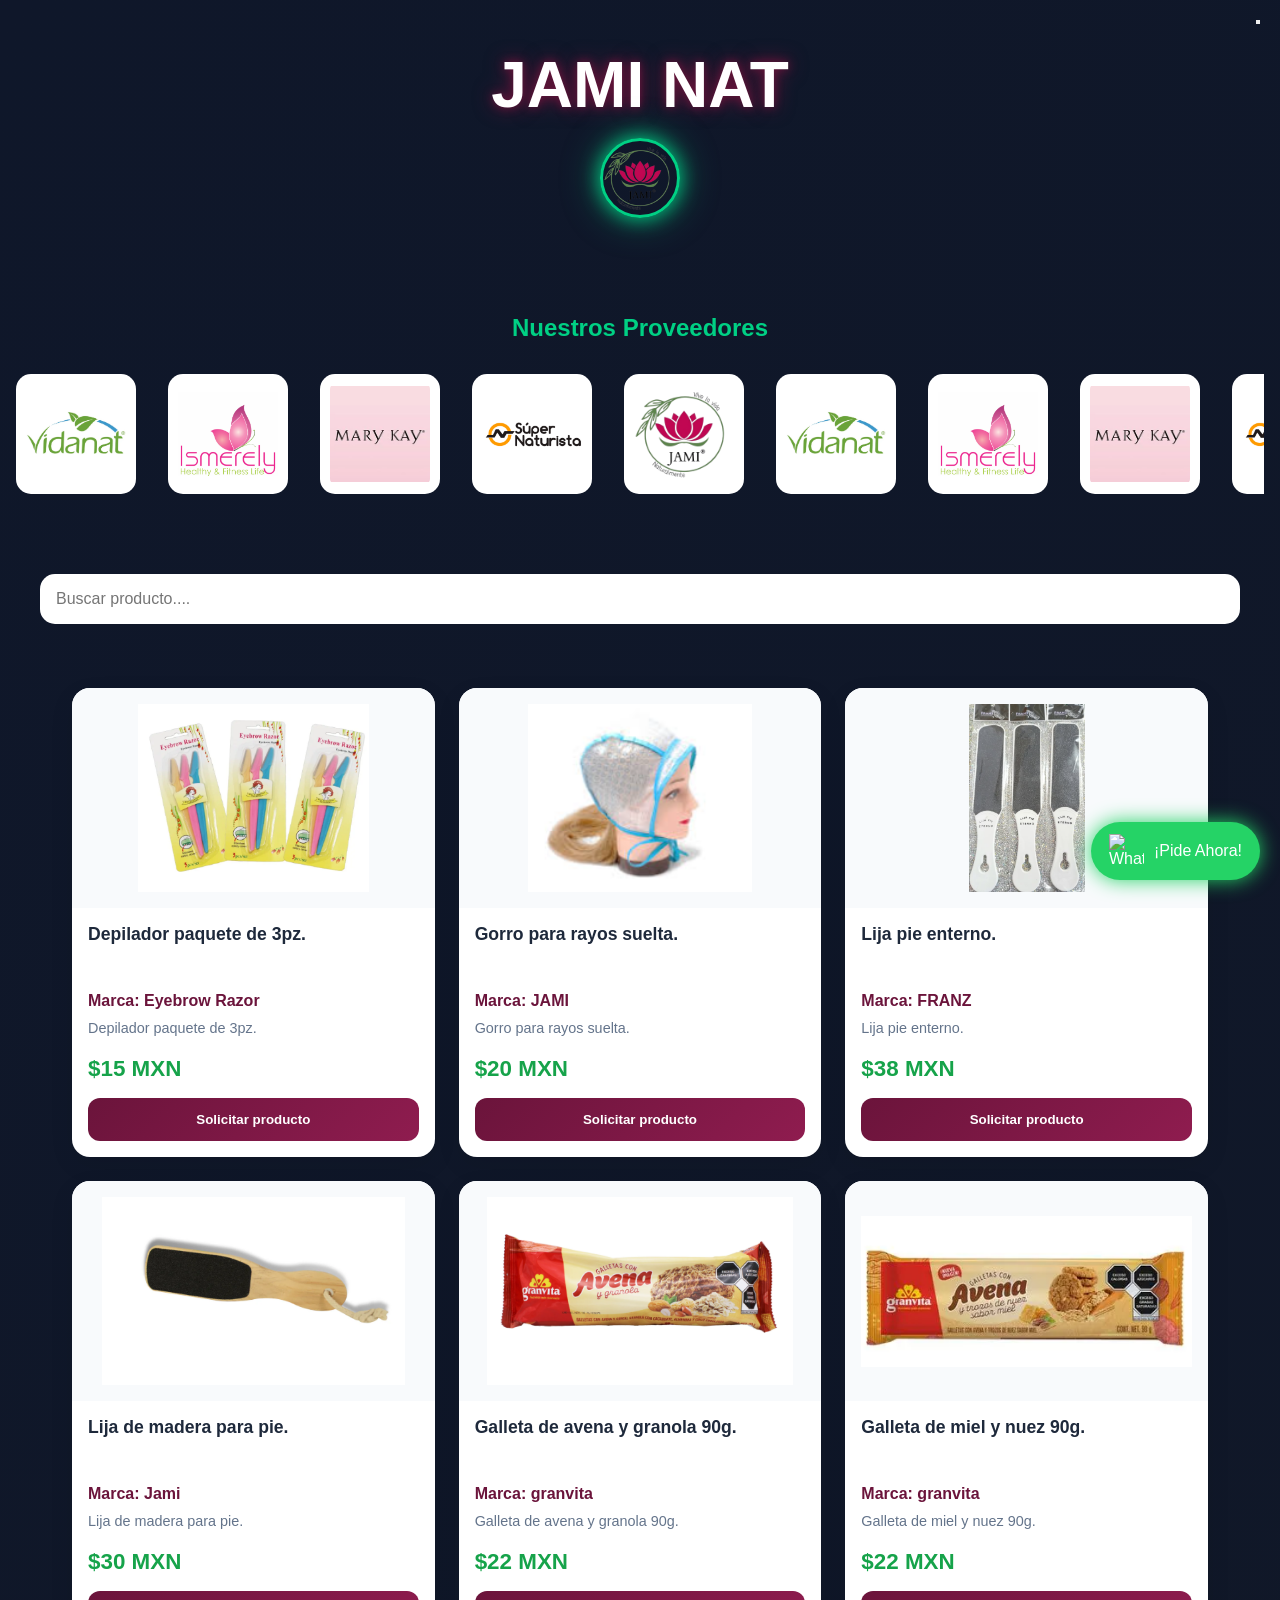
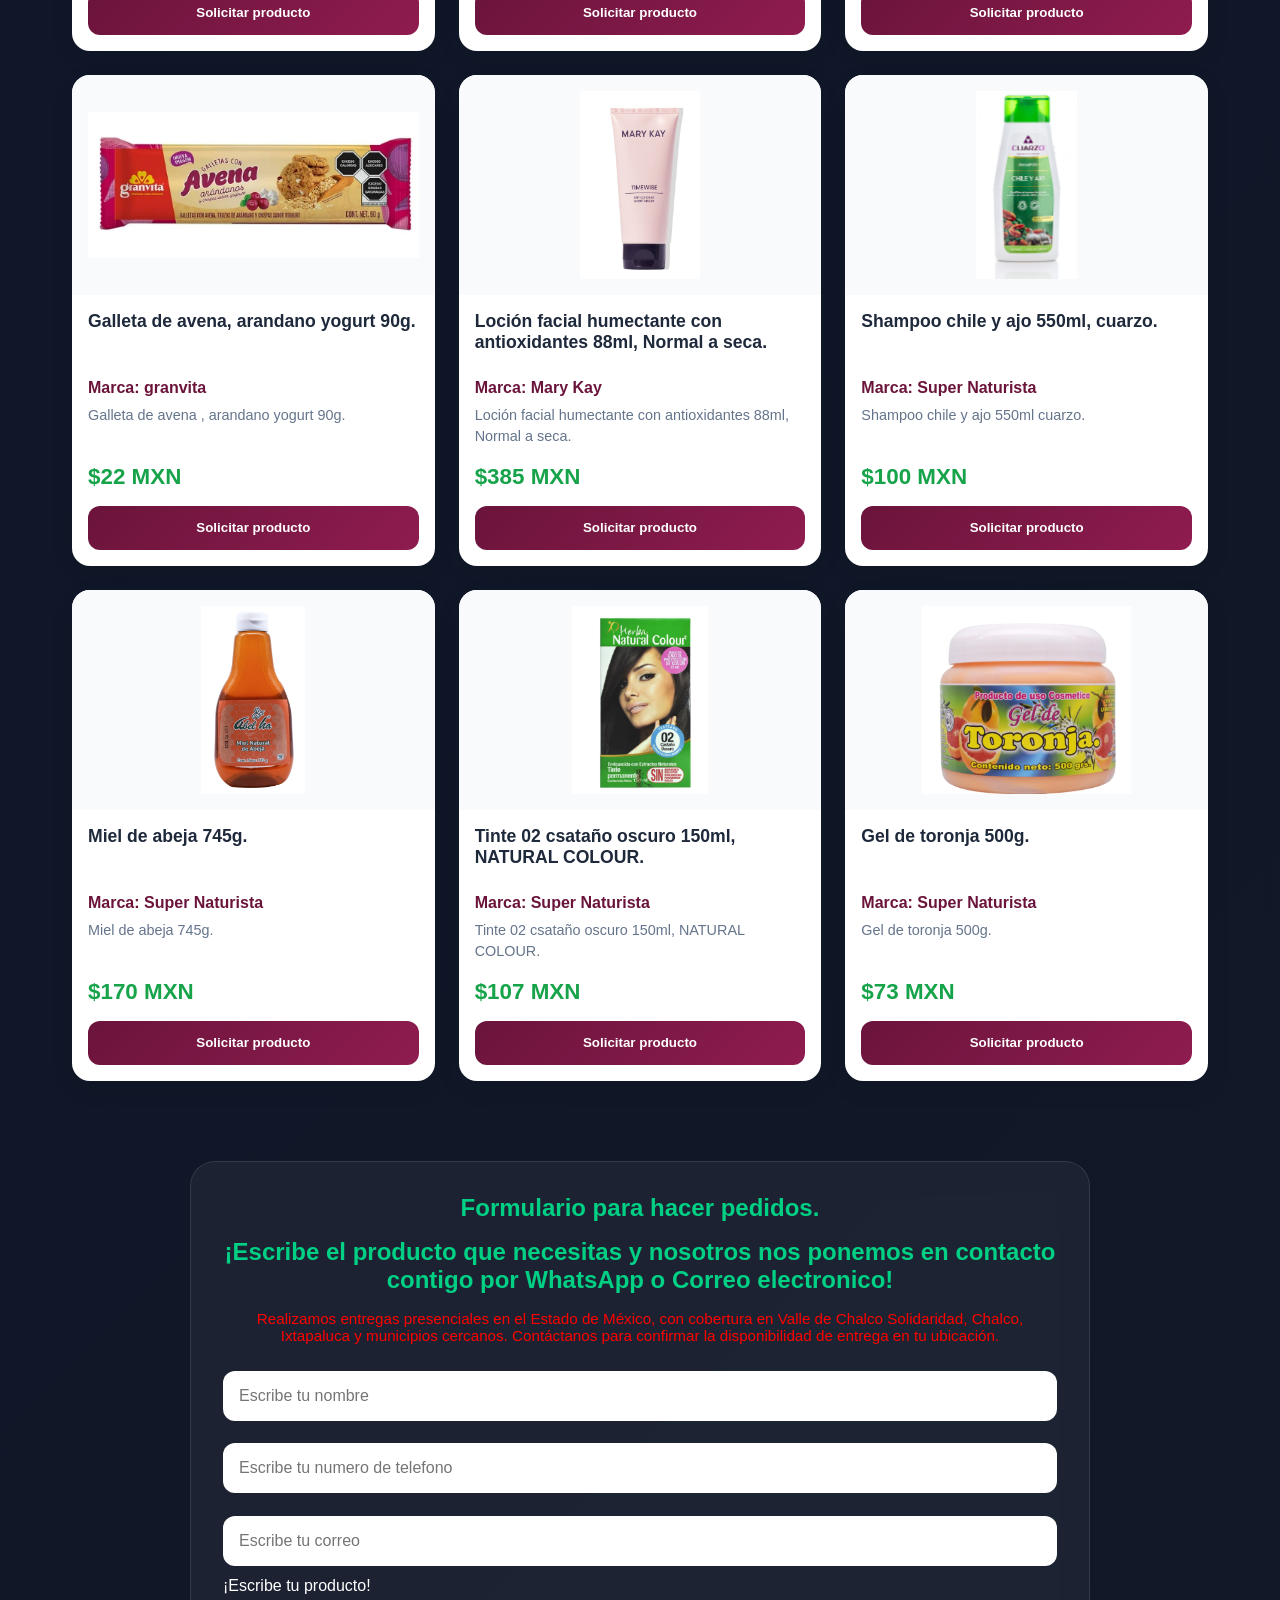
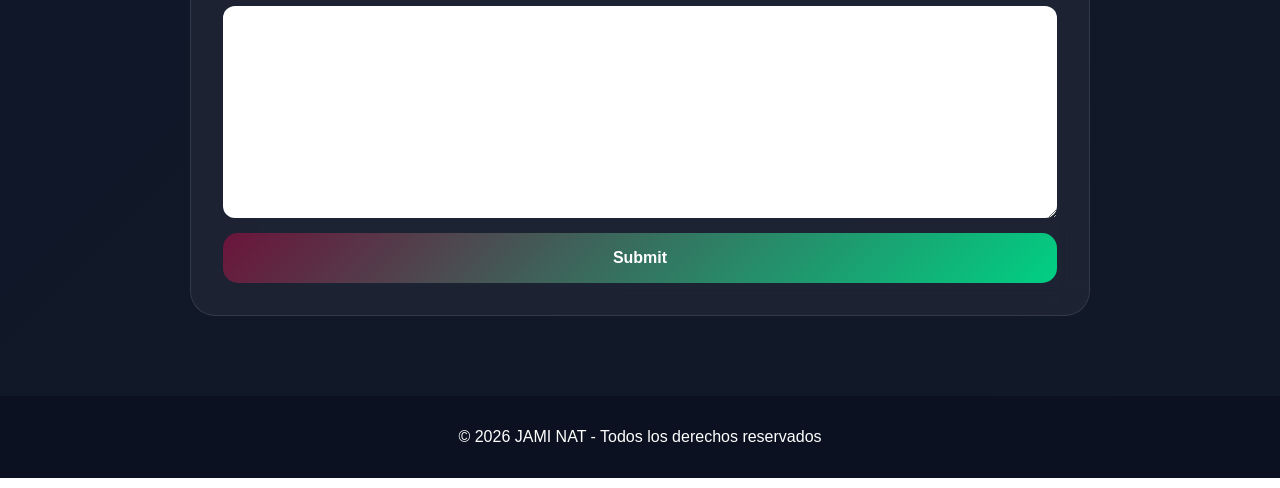
==== productos.html @ ef582172 "first commit" ====
<!DOCTYPE html>
<html lang="es-MX">
<head>
    <meta charset="UTF-8">
    <meta name="viewport" content="width=device-width, initial-scale=1.0">
    <title>JAMI NAT</title>
    <link rel="stylesheet" href="./css/indexPedidos.css">
    <link rel="stylesheet" href="https://cdnjs.cloudflare.com/ajax/libs/hamburgers/1.2.1/hamburgers.min.css">
    <meta name="description" content="Somos una empresa especializada en la comercialización de productos naturistas, suplementos alimenticios, vitaminas, herbolaria, alimentos saludables y artículos para el bienestar integral. Nuestro objetivo es ofrecer productos de alta calidad que contribuyan al cuidado de la salud, el equilibrio del organismo y la mejora de la calidad de vida de nuestros clientes, brindando alternativas naturales para promover hábitos saludables y un bienestar duradero. ">
    <link rel="icon" href="./assets/JAMINATLOGO.png">
    <meta name="theme-color" content="#6B143B">
    <meta property="og:title" content="¡Bienvenido a nuestros productos!">
    <meta property="og:description" content="Encuentra nustros mejores productos.">
    <meta property="og:image" content="https://dasiventaswebgrupoferretero-blip.github.io/Dasigrupoferretero/./assets/img/Productos.png">
    <meta property="og:url" content="https://dasiventaswebgrupoferretero-blip.github.io/Dasigrupoferretero/index.html">
</head>
<body>
    <header>
        <h1>JAMI NAT</h1>
        <img src="./assets/JAMINATLOGO.png" alt="DASILOGO" class="logo">
        <!-- Sin botón aquí -->
    </header>
    <!-- Botón directo en body, fuera del header -->
    <button class="hamburger hamburger--spin" type="button" id="btnMenu">
        <span class="hamburger-box">
            <span class="hamburger-inner"></span>
        </span>
    </button>
    <nav class="nav" id="navMenu">
        <a href="productos.html">
            <img src="./assets/carrito-de-compras.png" alt="carrito">
        </a>
        <a href="index.html">Página principal</a>
    </nav>
    <section class="proveedores">
        <h2>Nuestros Proveedores</h2>
        <div class="carrusel-proveedores">
            <div class="track">
                <img src="./assets/vidaNatLogo.png" alt="Proveedor 1">
                <img src="./assets/ismerelyLogo.png" alt="Proveedor 2">
                <img src="./assets/maryKayLogo.png" alt="Proveedor 3">
                <img src="./assets/superNaturistaLogo.png" alt="Proveedor 4">
                <img src="./assets/JAMINATLOGO.png" alt="Proveedor 5">
                <!-- DUPLI./assets/TOS MISMOS LOGOS AQUÍ para el loop infinito -->
                <img src="./assets/vidaNatLogo.png" alt="Proveedor 1">
                <img src="./assets/ismerelyLogo.png" alt="Proveedor 2">
                <img src="./assets/maryKayLogo.png" alt="Proveedor 3">
                <img src="./assets/superNaturistaLogo.png" alt="Proveedor 4">
                <img src="./assets/JAMINATLOGO.png" alt="Proveedor 5">
                <!-- Y unatercera vara un desplazamiento más suave -->
                <img src="./assets/vidaNatLogo.png" alt="Proveedor 1">
                <img src="./assets/ismerelyLogo.png" alt="Proveedor 2">
                <img src="./assets/maryKayLogo.png" alt="Proveedor 3">
                <img src="./assets/superNaturistaLogo.png" alt="Proveedor 4">
                <img src="./assets/JAMINATLOGO.png" alt="Proveedor 5">
            </div>
        </div>
    </section>
    <main>
        <input type="search" placeholder="Buscar producto....">
        <div id="productos"></div>
        <form action="https://formsubmit.co/jamiventaswebnat@gmail.com" method="POST">
            <h2>Formulario para hacer pedidos.</h2>
            <h2>¡Escribe el producto que necesitas y nosotros nos ponemos en contacto contigo por WhatsApp o Correo electronico!</h2>
            <h3>Realizamos entregas presenciales en el Estado de México, con cobertura en Valle de Chalco Solidaridad, Chalco, Ixtapaluca y municipios cercanos. Contáctanos para confirmar la disponibilidad de entrega en tu ubicación.</h3>
            <input type="hidden" name="_captcha" value="false">
            <input type="text" name="nombre" placeholder="Escribe tu nombre" pattern="^[A-Za-zÑñÁáÉéÍíÓóÚúÜ/s]+$" title="Nombre solo acepta letras y espacios en blanco" required><br>
            <input type="number" name="numero" placeholder="Escribe tu numero de telefono" required><br>
            <input type="email" name="correo" placeholder="Escribe tu correo" pattern="[a-zA-Z0-9._%+-]+@[a-zA-Z0-9.-]+\.[a-zA-Z]{2,}$" title="Formato de correo invalido"  required>
            <br>
            <label for="producto">¡Escribe tu producto!</label><br>
            <textarea name="producto" cols="20" rows="10" required></textarea>
            <br>
            <input type="submit">
        </form>
    </main> 
    <!-- Botón flotante de WhatsApp -->
    <a href="https://wa.me/525613847822?text=Hola%21%20Vengo%20de%20su%20sitio%20web%20y%20me%20gustar%C3%ADa%20recibir%20m%C3%A1s%20informaci%C3%B3n%20sobre%20sus%20productos." 
        class="btn-whatsapp" 
        target="_blank" 
        rel="noopener noreferrer">
        <img src="https://cdn-icons-png.flaticon.com/512/733/733585.png" alt="WhatsApp">
        <span>¡Pide Ahora!</span>
    </a>
    <footer>
        <p>&copy; 2026 JAMI NAT - Todos los derechos reservados</p>
    </footer>
</body>
<script src="https://cdn.jsdelivr.net/npm/axios/dist/axios.min.js"></script>
<script src="./js/index.js" type="module"></script>
</html>
---- css/indexPedidos.css ----
:root{
    --rosa:#6B143B;
    --verde:#00d084;
    --blanco:#ffffff;
    --oscuro:#0f172a;
    --gris:#1e293b;
}

*{
    margin:0;
    padding:0;
    box-sizing:border-box;
}

html{
    scroll-behavior:smooth;
}

body{
    font-family:'Segoe UI',sans-serif;
    background:linear-gradient(135deg,var(--oscuro),#111827);
    color:var(--blanco);
    min-height:100vh;
    overflow-x:hidden;
}

/* HEADER */

header{
    display:flex;
    flex-direction:column;
    align-items:center;
    justify-content:center;
    text-align:center;
    padding:2rem 1rem;
    gap:1rem;
}

header h1{
    font-size:clamp(2rem,5vw,4rem);
    color:white;
    text-shadow:
        0 0 10px var(--rosa),
        0 0 20px var(--rosa);
}

.logo{
    width:150px;
    max-width:80%;
    border-radius:50%;
    border:3px solid var(--verde);
    box-shadow:
        0 0 20px var(--verde),
        0 0 40px rgba(0,208,132,.4);
}

/* HAMBURGUESA */

.hamburger{
    position:fixed;
    top:20px;
    right:20px;
    z-index:1000;
}

.hamburger-inner,
.hamburger-inner::before,
.hamburger-inner::after{
    background-color:var(--verde)!important;
}

.hamburger.is-active .hamburger-inner,
.hamburger.is-active .hamburger-inner::before,
.hamburger.is-active .hamburger-inner::after{
    background-color:var(--rosa)!important;
}

/* MENÚ */

.nav{
    position:fixed;
    top:0;
    right:-100%;
    width:280px;
    height:100vh;
    background:rgba(15,23,42,.98);
    backdrop-filter:blur(10px);
    display:flex;
    flex-direction:column;
    justify-content:center;
    align-items:center;
    gap:2rem;
    transition:.4s;
    z-index:999;
    border-left:2px solid var(--verde);
}

.nav.active{
    right:0;
}

.nav a{
    color:white;
    text-decoration:none;
    font-size:1.1rem;
    transition:.3s;
}

.nav a:hover{
    color:var(--verde);
    text-shadow:0 0 15px var(--verde);
}

.nav img{
    width:40px;
}

/* PROVEEDORES */

.proveedores{
    padding:3rem 1rem;
    text-align:center;
}

.proveedores h2{
    color:var(--verde);
    margin-bottom:2rem;
}

.carrusel-proveedores{
    overflow:hidden;
}

.track{
    display:flex;
    gap:2rem;
    animation:scroll 30s linear infinite;
}

.track img{
    width:120px;
    height:120px;
    object-fit:contain;
    background:white;
    padding:10px;
    border-radius:15px;
}

@keyframes scroll{
    from{
        transform:translateX(0);
    }
    to{
        transform:translateX(-50%);
    }
}

/* MAIN */

main{
    width:min(1200px,95%);
    margin:auto;
    padding:2rem 0;
}

/* BUSCADOR */

input[type="search"]{
    width:100%;
    padding:1rem;
    border:none;
    border-radius:15px;
    margin-bottom:2rem;
    font-size:1rem;
}

/* PRODUCTOS */

#productos{
    display:grid;
    grid-template-columns:repeat(auto-fill,minmax(280px,1fr));
    gap:1.5rem;
    margin-bottom:3rem;
}

/* FORMULARIO */

form{
    background:rgba(255,255,255,.05);
    backdrop-filter:blur(15px);
    border:1px solid rgba(255,255,255,.1);
    border-radius:25px;
    padding:2rem;
}

form h2{
    text-align:center;
    margin-bottom:1rem;
}
form h3{
    text-align:center;
    margin-bottom:1rem;
    color:red;
}
form h2{
    color:var(--verde);
}

form h3{
    font-size:.95rem;
    font-weight:400;
}

input[type="text"],
input[type="number"],
input[type="email"],
textarea{
    width:100%;
    padding:1rem;
    margin:.7rem 0;
    border:none;
    border-radius:12px;
    font-size:1rem;
}

textarea{
    resize:vertical;
}

input[type="submit"]{
    width:100%;
    padding:1rem;
    border:none;
    border-radius:15px;
    background:linear-gradient(
        135deg,
        var(--rosa),
        var(--verde)
    );
    color:white;
    font-size:1rem;
    font-weight:bold;
    cursor:pointer;
    transition:.3s;
}

input[type="submit"]:hover{
    transform:translateY(-3px);
    box-shadow:
        0 0 15px var(--rosa),
        0 0 25px var(--verde);
}

/* WHATSAPP */

.btn-whatsapp{
    position:fixed;
    right:20px;
    bottom:20px;
    background:#25D366;
    color:white;
    text-decoration:none;
    display:flex;
    align-items:center;
    gap:10px;
    padding:12px 18px;
    border-radius:50px;
    z-index:1000;
    box-shadow:0 0 20px #25D366;
}

.btn-whatsapp img{
    width:35px;
}

/* FOOTER */

footer{
    text-align:center;
    padding:2rem;
    margin-top:3rem;
    background:#0b1120;
}

/* IPHONE SE */

@media(max-width:375px){

    header{
        padding-top:5rem;
    }

    header h1{
        font-size:1.8rem;
    }

    .logo{
        width:100px;
    }

    .track img{
        width:80px;
        height:80px;
    }

    .btn-whatsapp span{
        display:none;
    }

    .btn-whatsapp{
        padding:10px;
    }

    form{
        padding:1.2rem;
    }

    #productos{
        grid-template-columns:1fr;
    }
}

/* PC */

@media(min-width:992px){

    header{
        padding:3rem;
    }

    .logo{
        width:180px;
    }

    form{
        max-width:900px;
        margin:auto;
    }
}
.logo {
    width: 80px;
    height: auto;
    object-fit: contain;
}
/* Contenedor de productos */
#productos {
    display: grid;
    grid-template-columns: repeat(auto-fit, minmax(280px, 1fr));
    gap: 1.5rem;
    padding: 2rem;
}

/* Card */
.producto-card {
    background: #fff;
    border-radius: 18px;
    overflow: hidden;
    box-shadow: 0 8px 25px rgba(0,0,0,.08);
    transition: all .3s ease;
    display: flex;
    flex-direction: column;
    position: relative;
}

.producto-card:hover {
    transform: translateY(-8px);
    box-shadow: 0 15px 35px rgba(0,0,0,.15);
}

/* Imagen */
.producto-card img {
    width: 100%;
    height: 220px;
    object-fit: contain;
    background: #f8fafc;
    padding: 1rem;
}

/* Título */
.producto-card h3 {
    font-size: 1.1rem;
    padding: 0 1rem;
    margin: 1rem 0 .5rem;
    color: #1e293b;
    min-height: 60px;
}

/* Marca */
.producto-card .marca {
    color: #6B143B;
    font-weight: bold;
    padding: 0 1rem;
    margin-bottom: .5rem;
}

/* Descripción */
.producto-card .descripcion {
    color: #64748b;
    font-size: .9rem;
    line-height: 1.5;
    padding: 0 1rem;
    flex-grow: 1;
}

/* Precio */
.producto-card .precio {
    font-size: 1.4rem;
    font-weight: 700;
    color: #16a34a;
    padding: 0 1rem;
    margin: 1rem 0;
}

/* Botón */
.btn-solicitar {
    margin: 0 1rem 1rem;
    padding: .9rem;
    border: none;
    border-radius: 12px;
    background: linear-gradient(135deg, #6B143B, #8f1c4f);
    color: white;
    font-weight: bold;
    cursor: pointer;
    transition: all .3s ease;
}

.btn-solicitar:hover {
    background: linear-gradient(135deg, #8f1c4f, #b02463);
    transform: scale(1.03);
}

.btn-solicitar:active {
    transform: scale(.98);
}

/* Responsive */
@media (max-width: 768px) {
    #productos {
        grid-template-columns: 1fr;
        padding: 1rem;
    }

    .producto-card img {
        height: 180px;
    }
}
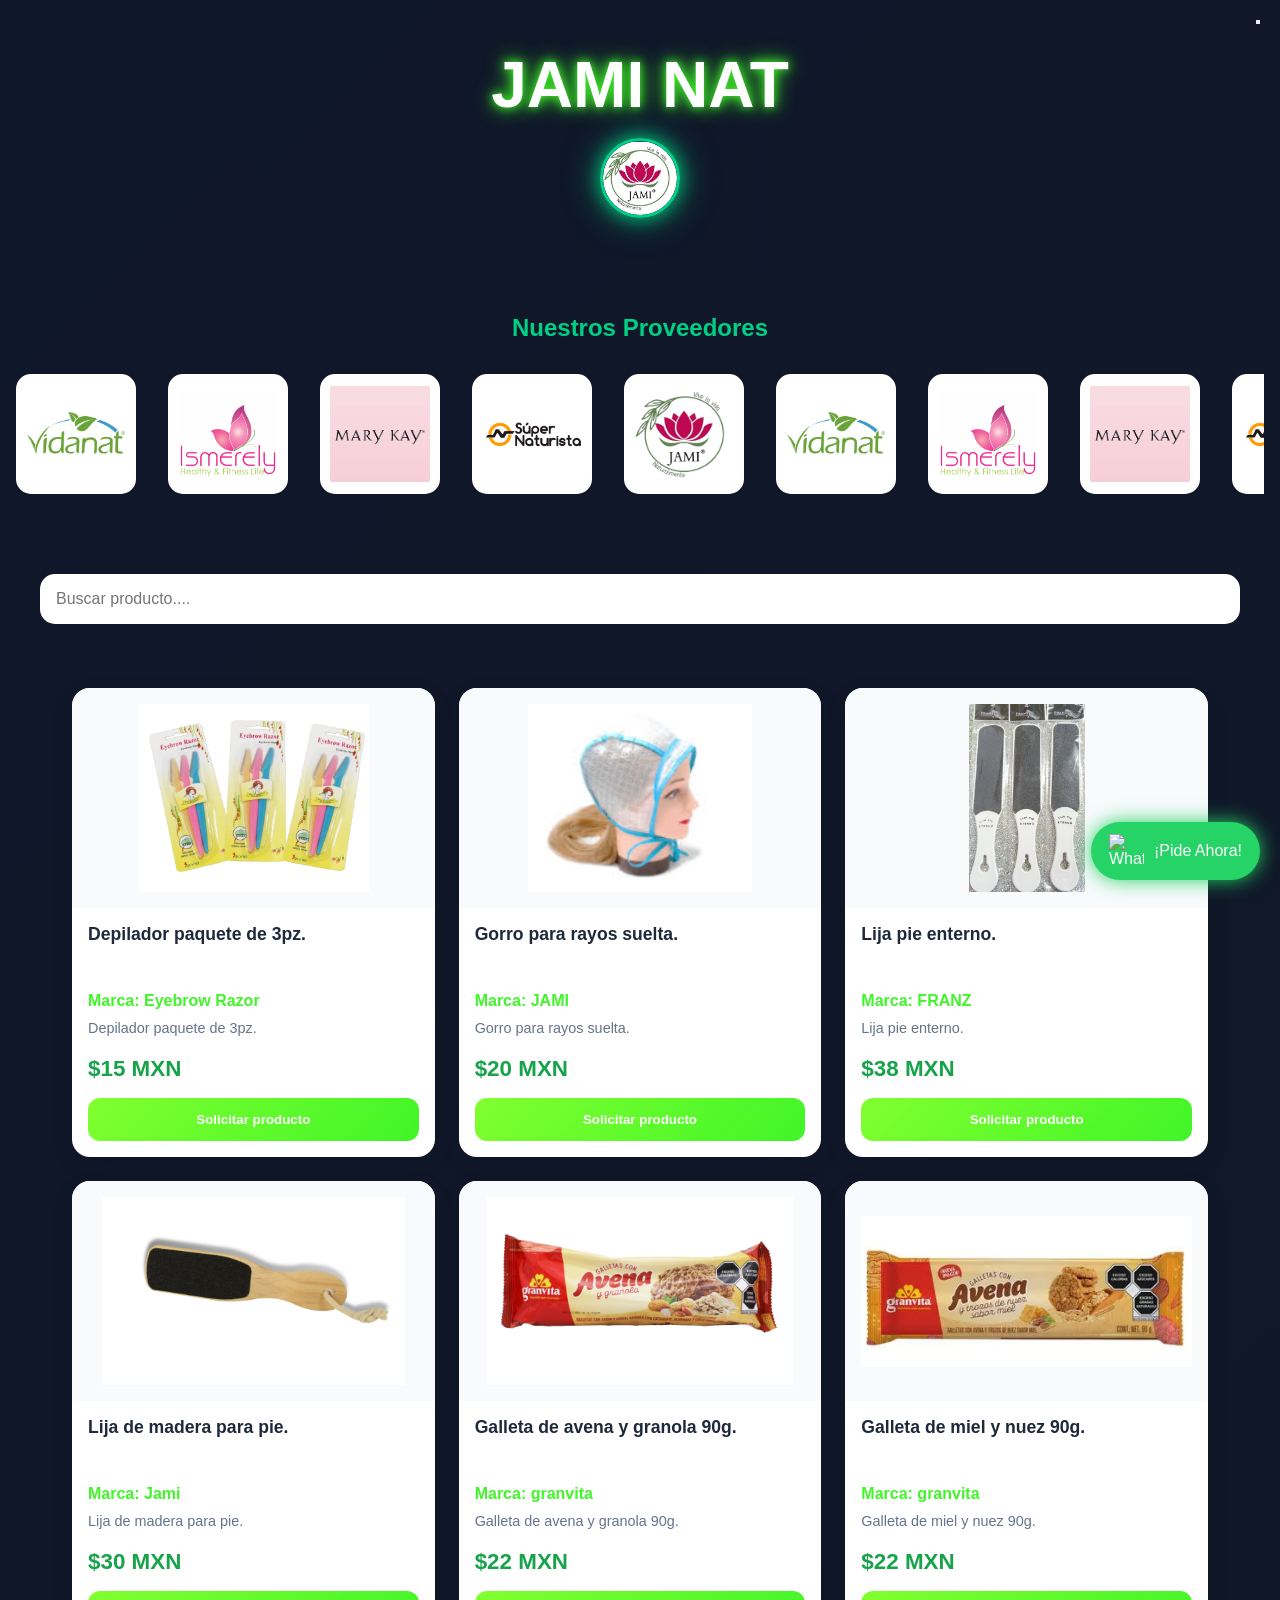
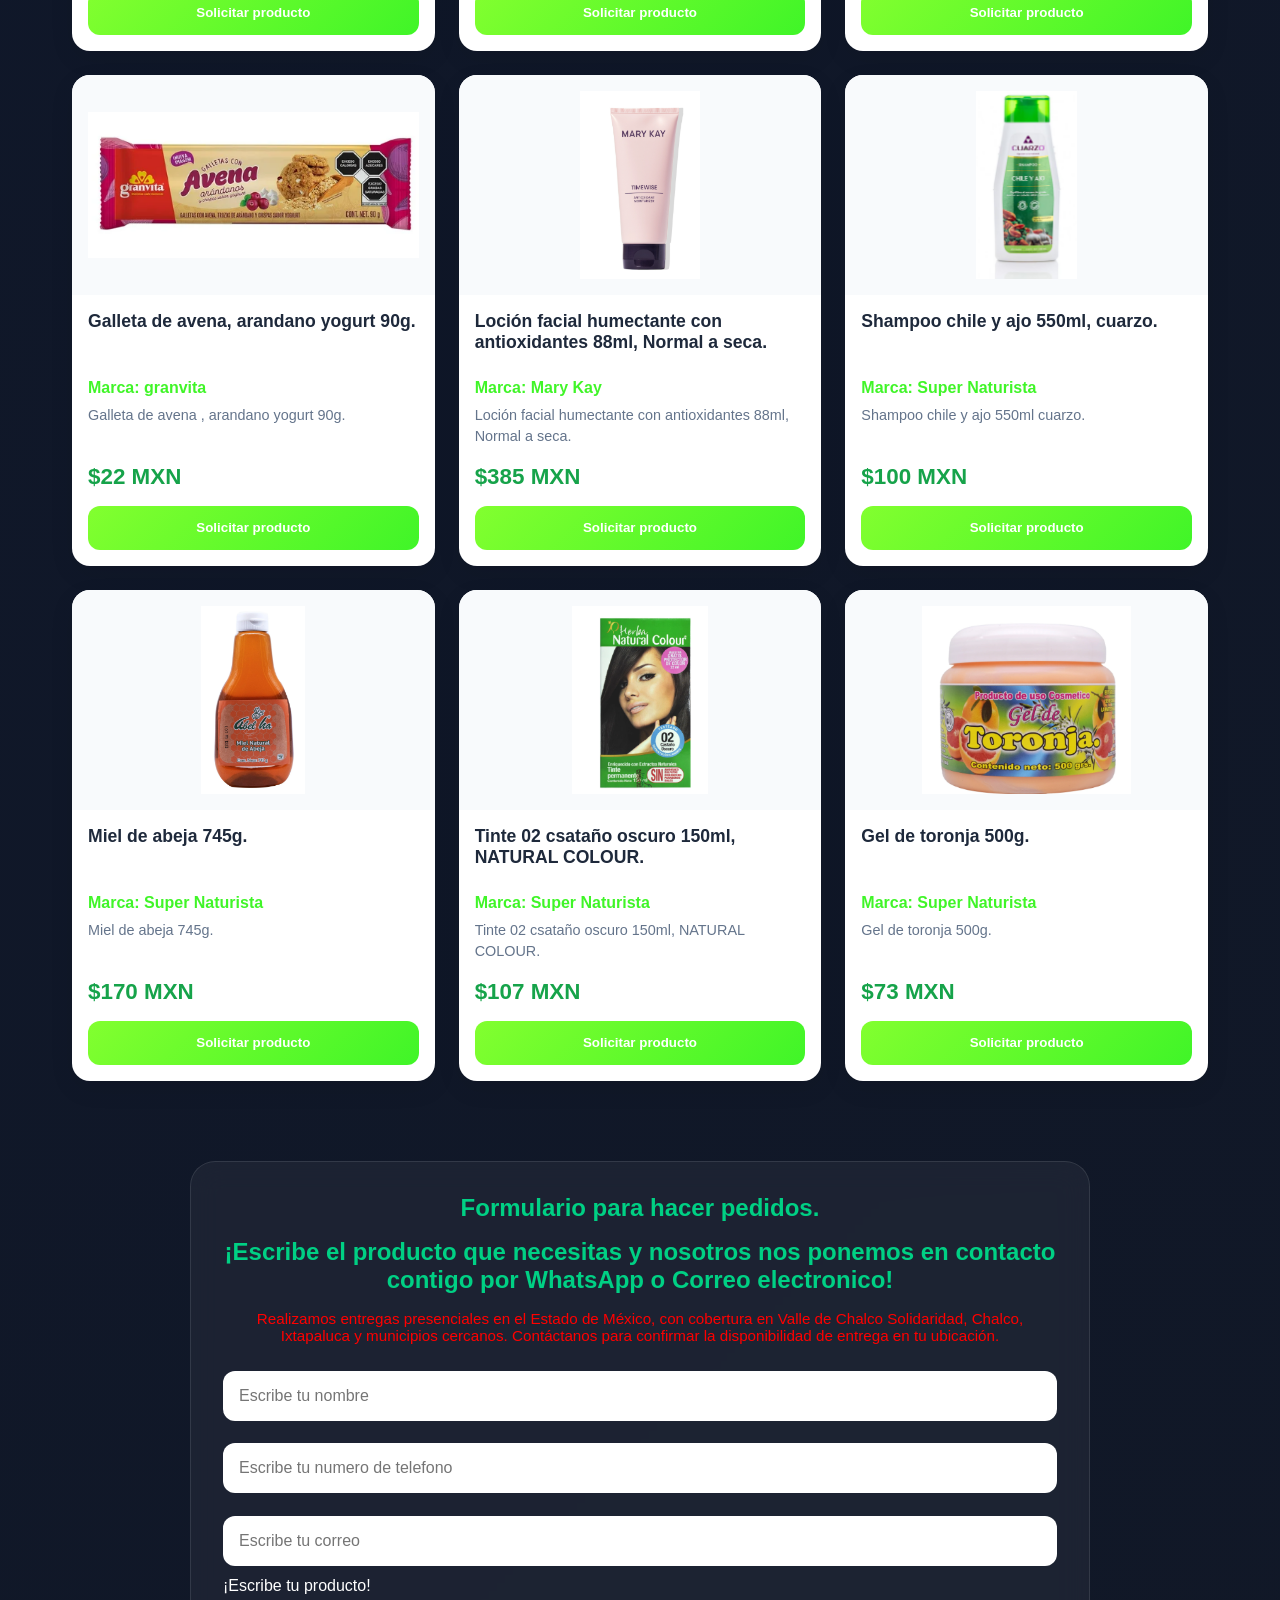
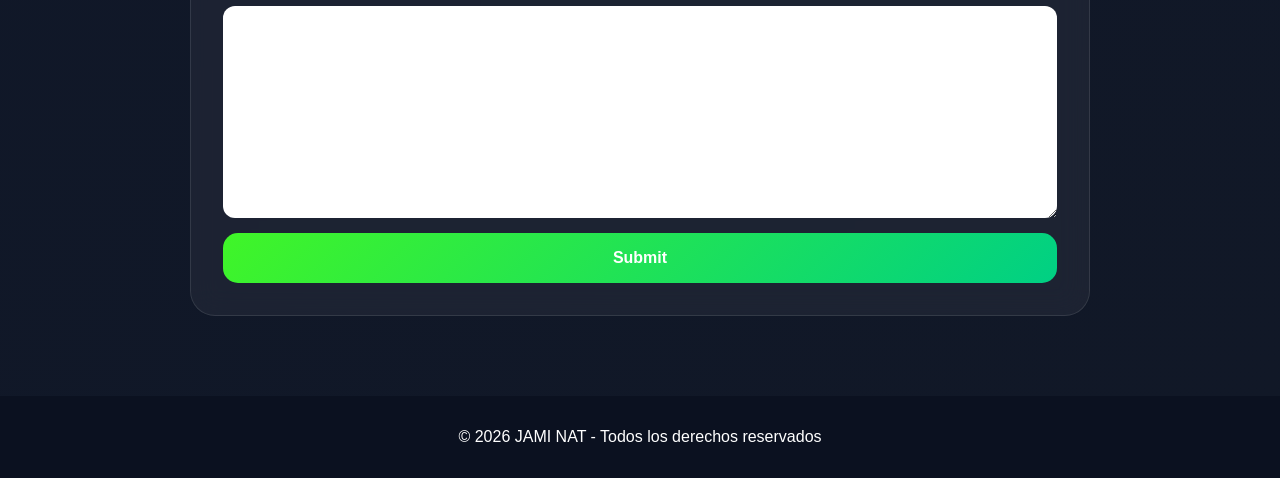
==== commit f0f353a9: "Se cambio el logo colores y correo" ====
--- a/productos.html
+++ b/productos.html
@@ -8,16 +8,16 @@
     <link rel="stylesheet" href="https://cdnjs.cloudflare.com/ajax/libs/hamburgers/1.2.1/hamburgers.min.css">
     <meta name="description" content="Somos una empresa especializada en la comercialización de productos naturistas, suplementos alimenticios, vitaminas, herbolaria, alimentos saludables y artículos para el bienestar integral. Nuestro objetivo es ofrecer productos de alta calidad que contribuyan al cuidado de la salud, el equilibrio del organismo y la mejora de la calidad de vida de nuestros clientes, brindando alternativas naturales para promover hábitos saludables y un bienestar duradero. ">
     <link rel="icon" href="./assets/JAMINATLOGO.png">
-    <meta name="theme-color" content="#6B143B">
+    <meta name="theme-color" content="#00C896">
     <meta property="og:title" content="¡Bienvenido a nuestros productos!">
     <meta property="og:description" content="Encuentra nustros mejores productos.">
-    <meta property="og:image" content="https://dasiventaswebgrupoferretero-blip.github.io/Dasigrupoferretero/./assets/img/Productos.png">
-    <meta property="og:url" content="https://dasiventaswebgrupoferretero-blip.github.io/Dasigrupoferretero/index.html">
+    <meta property="og:image" content="https://dasiventaswebgrupoferretero-blip.github.io/JAMINAT/./assets/img/JAMINAT-negocio.png">
+    <meta property="og:url" content="https://dasiventaswebgrupoferretero-blip.github.io/JAMINAT/index.html">
 </head>
 <body>
     <header>
         <h1>JAMI NAT</h1>
-        <img src="./assets/JAMINATLOGO.png" alt="DASILOGO" class="logo">
+        <img src="./assets/LogoJamiC.png" alt="DASILOGO" class="logo">
         <!-- Sin botón aquí -->
     </header>
     <!-- Botón directo en body, fuera del header -->
@@ -59,7 +59,7 @@
     <main>
         <input type="search" placeholder="Buscar producto....">
         <div id="productos"></div>
-        <form action="https://formsubmit.co/jamiventaswebnat@gmail.com" method="POST">
+        <form action="https://formsubmit.co/dasiventaswebgrupoferretero" method="POST">
             <h2>Formulario para hacer pedidos.</h2>
             <h2>¡Escribe el producto que necesitas y nosotros nos ponemos en contacto contigo por WhatsApp o Correo electronico!</h2>
             <h3>Realizamos entregas presenciales en el Estado de México, con cobertura en Valle de Chalco Solidaridad, Chalco, Ixtapaluca y municipios cercanos. Contáctanos para confirmar la disponibilidad de entrega en tu ubicación.</h3>
--- a/css/indexPedidos.css
+++ b/css/indexPedidos.css
@@ -1,5 +1,5 @@
 :root{
-    --rosa:#6B143B;
+    --rosa:#40f528;
     --verde:#00d084;
     --blanco:#ffffff;
     --oscuro:#0f172a;
@@ -387,7 +387,7 @@
 
 /* Marca */
 .producto-card .marca {
-    color: #6B143B;
+    color: #40f528;
     font-weight: bold;
     padding: 0 1rem;
     margin-bottom: .5rem;
@@ -417,7 +417,7 @@
     padding: .9rem;
     border: none;
     border-radius: 12px;
-    background: linear-gradient(135deg, #6B143B, #8f1c4f);
+    background: linear-gradient(135deg, #82ff2f, #40f528);
     color: white;
     font-weight: bold;
     cursor: pointer;
@@ -425,7 +425,7 @@
 }
 
 .btn-solicitar:hover {
-    background: linear-gradient(135deg, #8f1c4f, #b02463);
+    background: linear-gradient(135deg, #40f528, #5ef17e);
     transform: scale(1.03);
 }
 
